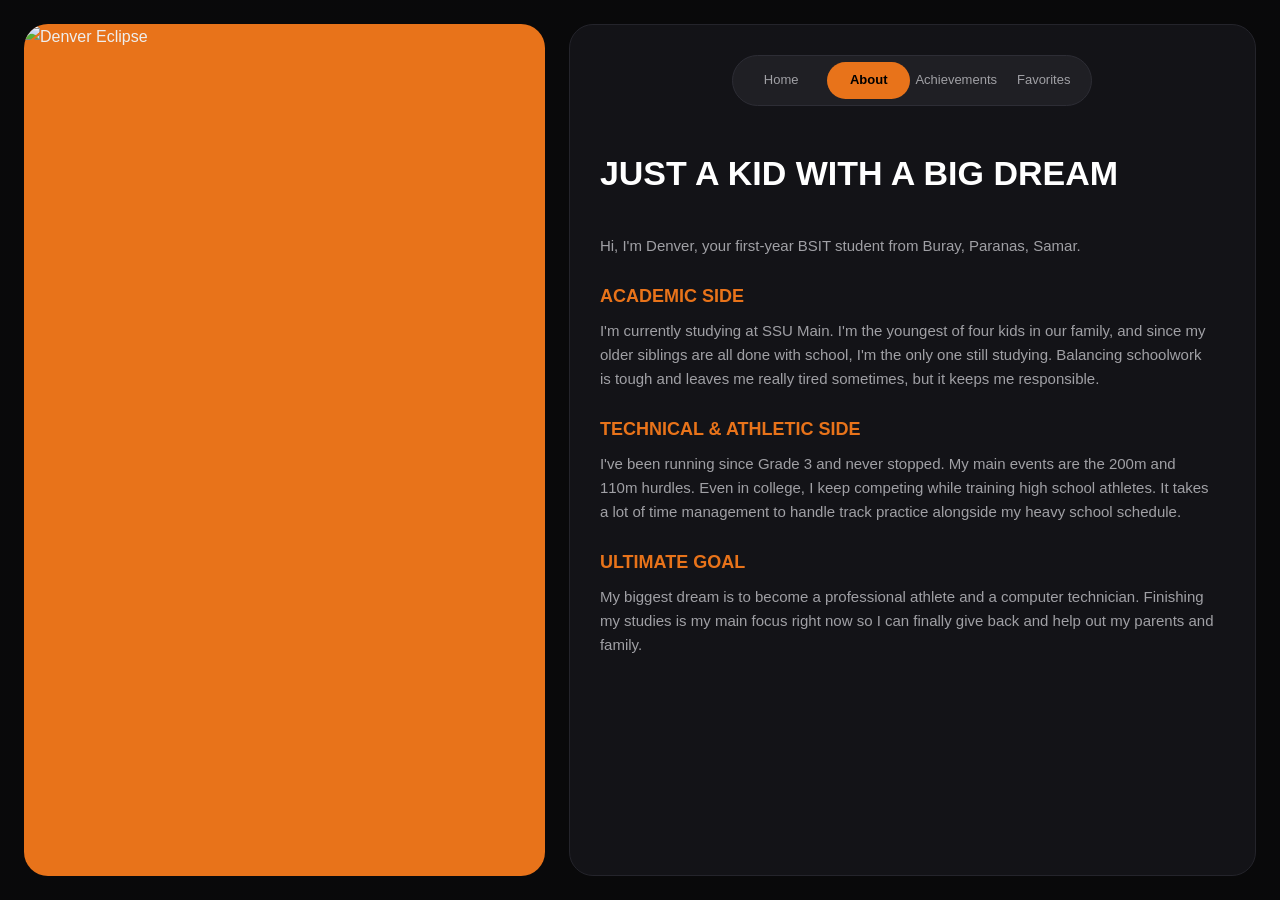
==== about.html @ f29e4dc1 "Create about.html" ====
<!DOCTYPE html>
<html lang="en">
<head>
  <meta charset="UTF-8">
  <meta name="viewport" content="width=device-width, initial-scale=1.0">
  <title>About Me | Denver Eclipse</title>
  <link rel="stylesheet" href="style.css">
</head>
<body>

  <div class="main-layout">
    
    <div class="left-panel">
      <img src="images /about.jpg" alt="Denver Eclipse" class="hero-img">
    </div>

    <div class="right-panel">
      <header>
        <nav class="pill-nav">
          <a href="index.html">Home</a>
          <a href="about.html" class="active">About</a>
          <a href="achievements.html">Achievements</a>
          <a href="favourites.html">Favorites</a>
        </nav>
      </header>

      <div class="scroll-content">
        <h1>JUST A KID WITH A BIG DREAM</h1>
        
        <div class="text-block">
          <p>Hi, I'm Denver, your first-year BSIT student from Buray, Paranas, Samar.</p>
        </div>

        <div class="text-block">
          <h2>Academic Side</h2>
          <p>I'm currently studying at SSU Main. I'm the youngest of four kids in our family, and since my older siblings are all done with school, I'm the only one still studying. Balancing schoolwork is tough and leaves me really tired sometimes, but it keeps me responsible.</p>
        </div>

        <div class="text-block">
          <h2>Technical & Athletic Side</h2>
          <p>I've been running since Grade 3 and never stopped. My main events are the 200m and 110m hurdles. Even in college, I keep competing while training high school athletes. It takes a lot of time management to handle track practice alongside my heavy school schedule.</p>
        </div>

        <div class="text-block">
          <h2>Ultimate Goal</h2>
          <p>My biggest dream is to become a professional athlete and a computer technician. Finishing my studies is my main focus right now so I can finally give back and help out my parents and family.</p>
        </div>
      </div>
    </div>

  </div>

</body>
</html>
---- style.css ----
* {
  box-sizing: border-box;
  margin: 0;
  padding: 0;
}

body {
  font-family: Arial, Helvetica, sans-serif;
  color: #eeeeee;
  line-height: 1.6;
  background-color: #0f0f11;
  background-image: linear-gradient(rgba(0, 0, 0, 0.4), rgba(0, 0, 0, 0.4)), url("images/bg.jpg");
  background-position: center;
  background-size: cover;
  background-repeat: no-repeat;
  background-attachment: fixed;
}

.main-layout {
  display: flex;
  flex-direction: column;
  min-height: 100vh;
  padding: 15px;
}

.left-panel {
  background-color: #e8731a;
  border-radius: 24px;
  overflow: hidden;
  margin-bottom: 20px;
  height: 50vh;
}

.hero-img,
.left-panel img {
  width: 100%;
  height: 100%;
  object-fit: cover;
  object-position: center 75%;
  display: block;
}

.right-panel {
  display: flex;
  flex-direction: column;
  background-color: rgba(22, 22, 26, 0.85);
  border: 1px solid #24242b;
  border-radius: 24px;
  padding: 30px;
}

header {
  margin-bottom: 40px;
  display: flex;
  justify-content: center;
}

.pill-nav {
  display: flex;
  gap: 4px;
  background-color: #1f1f24;
  border: 1px solid #2d2d35;
  border-radius: 50px;
  padding: 6px;
  width: 100%;
  max-width: 360px;
}

.pill-nav a {
  flex: 1;
  text-align: center;
  padding: 8px 0;
  font-size: 13px;
  color: #a0a0a5;
  text-decoration: none;
  border-radius: 40px;
}

.pill-nav a:hover {
  color: #ffffff;
}

.pill-nav a.active {
  background-color: #e8731a;
  color: #000000;
  font-weight: bold;
}

.home-center {
  display: flex;
  flex-direction: column;
  justify-content: center;
  align-items: center;
  height: 100%;
  text-align: center;
}

.home-title {
  margin-bottom: 40px;
  font-weight: bold;
  font-size: 38px;
  text-transform: uppercase;
}

.home-nav-container {
  display: flex;
  flex-direction: column;
  gap: 16px;
  width: 100%;
  max-width: 320px;
}

.home-btn {
  display: block;
  width: 100%;
  background-color: #e8731a;
  color: #ffffff;
  font-size: 16px;
  font-weight: bold;
  text-align: center;
  text-decoration: none;
  padding: 16px;
  border-radius: 16px;
}

.home-btn:hover {
  background-color: #ff852a;
}

.scroll-content {
  display: flex;
  flex-direction: column;
  gap: 24px;
}

h1 {
  font-size: 34px;
  color: #ffffff;
  margin-bottom: 10px;
}

.text-block h2 {
  font-size: 18px;
  color: #e8731a;
  margin-bottom: 8px;
  text-transform: uppercase;
}

.text-block p {
  font-size: 15px;
  color: #a0a0a5;
}

.circle-menu {
  display: flex;
  flex-wrap: wrap;
  gap: 15px;
  justify-content: center;
  margin-top: 10px;
}

.circle-btn {
  width: 85px;
  height: 85px;
  border-radius: 50%;
  display: flex;
  align-items: center;
  justify-content: center;
  background-color: #e8731a;
  color: #ffffff;
  font-weight: bold;
  text-decoration: none;
  font-size: 13px;
}

.circle-btn:hover {
  background-color: #ff852a;
}

.fav-img {
  display: none;
}

.fav-img:target {
  display: block;
}

@media (min-width: 768px) {
  .main-layout {
    flex-direction: row;
    height: 100vh;
    padding: 24px;
    gap: 24px;
  }

  .left-panel {
    flex: 1;
    margin-bottom: 0;
    height: 100%;
  }

  .right-panel {
    flex: 1.2;
    height: 100%;
  }

  .scroll-content {
    overflow-y: auto;
    padding-right: 10px;
  }
}
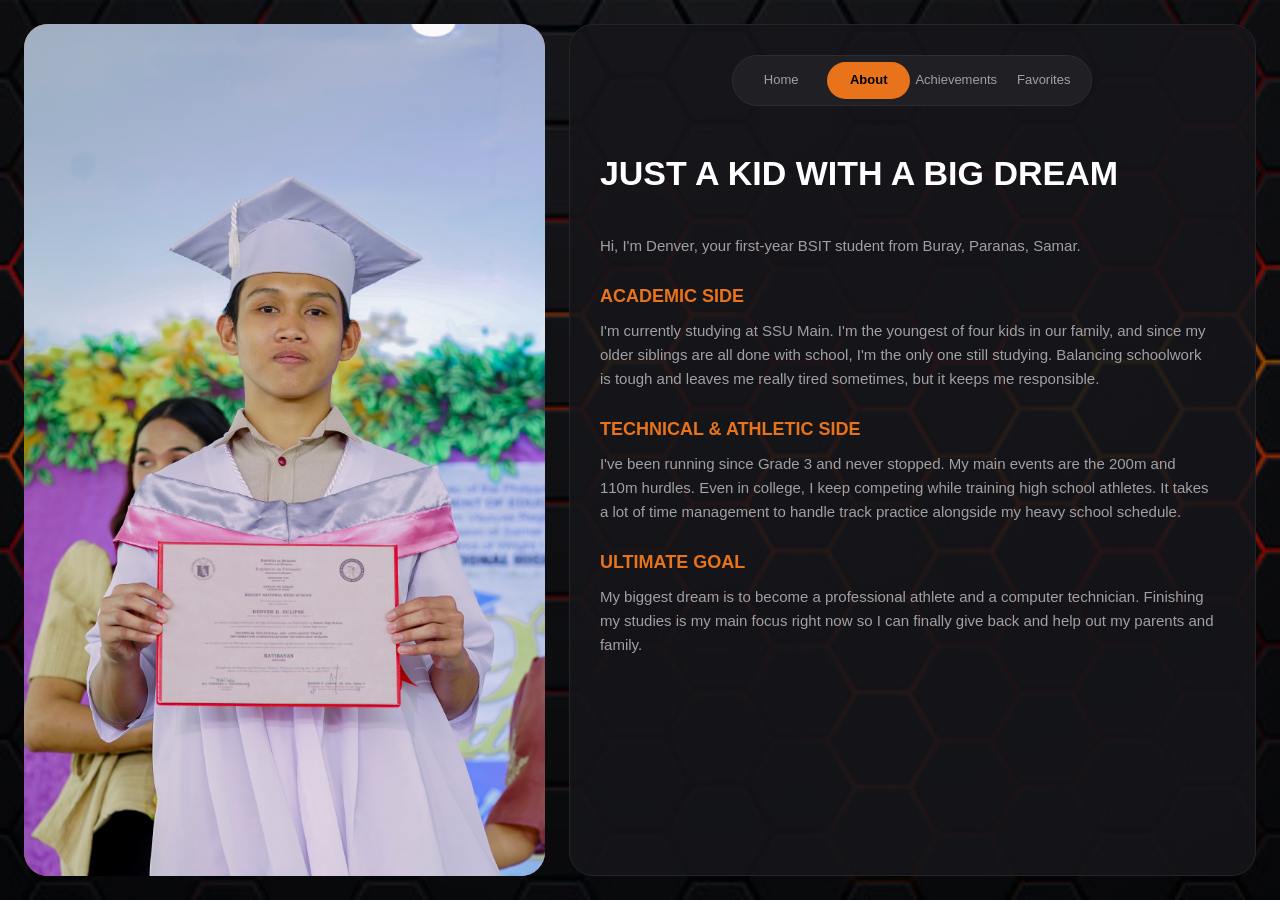
==== commit 65cb5504: "Update about.html" ====
--- a/about.html
+++ b/about.html
@@ -11,7 +11,7 @@
   <div class="main-layout">
     
     <div class="left-panel">
-      <img src="images /about.jpg" alt="Denver Eclipse" class="hero-img">
+      <img src="images/about.jpg" alt="Denver Eclipse" class="hero-img">
     </div>
 
     <div class="right-panel">
